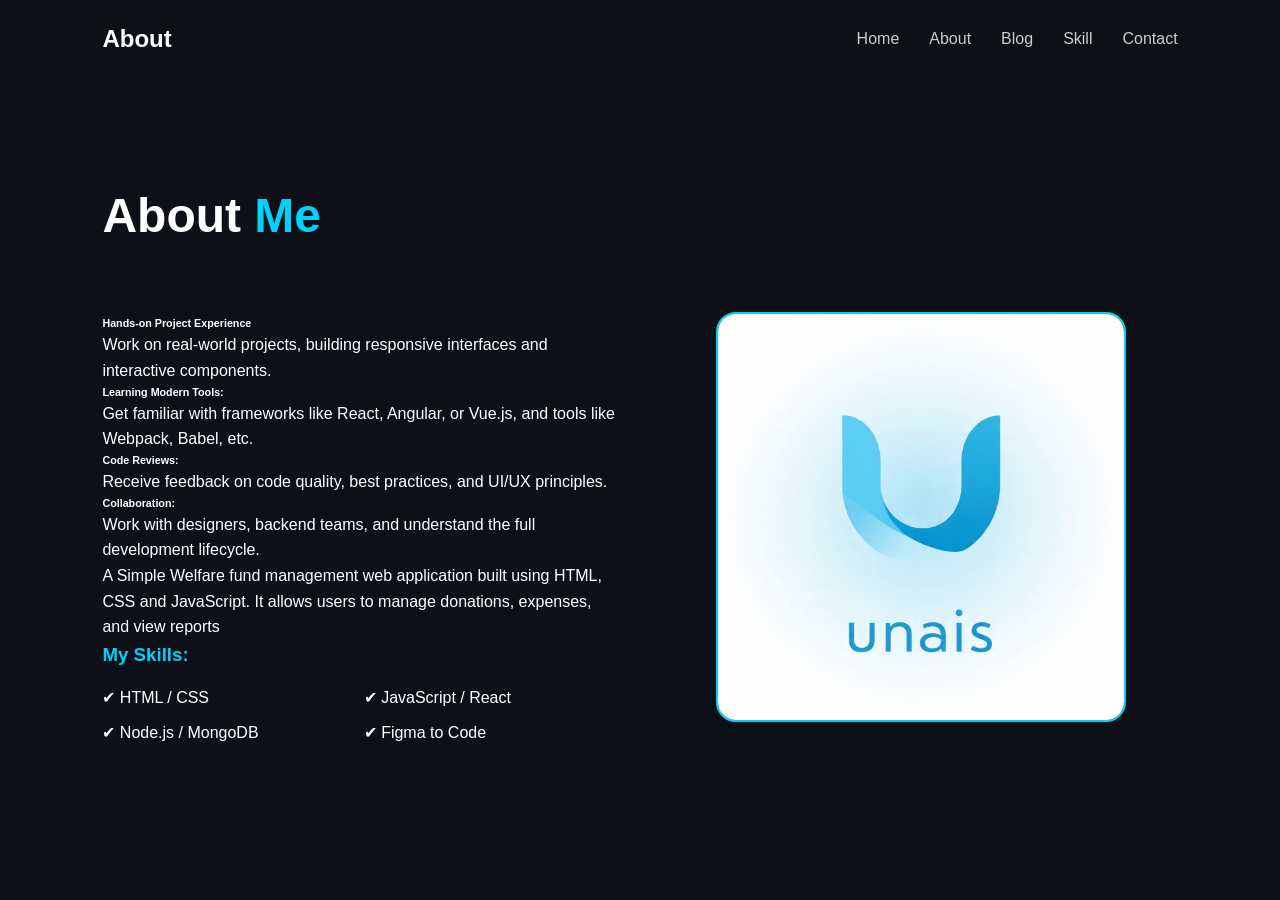
==== about.html @ 186838fe "Portfolio website A Responsive portfolio project demonstrating web development skills with HTML and " ====
<!DOCTYPE html>
<html lang="en">
<head>
    <meta charset="UTF-8">
    <meta name="viewport" content="width=device-width, initial-scale=1.0">
    <title>About Me | Portfolio</title>
    <link rel="stylesheet" href="style.css">
</head>
<body>
    <nav>
        <div class="logo"><span> About</span></div>
        <ul>
            <li><a href="index.html">Home</a></li>
            <li><a href="about.html" class="active">About</a></li>
            
            <li><a href="blog.html">Blog</a></li>
            <li><a href="skill.html">Skill</a></li>
            <li><a href="contact.html" class="btn-contact">Contact</a></li>
        </ul>
    </nav>

    <section class="container about-section" style="padding: 100px 8%;">
        <h2 style="font-size: 3rem;">About <span class="highlight">Me</span></h2>
        <div style="display: flex; gap: 50px; align-items: center; margin-top: 40px;">
            <div style="flex: 1;">
                <p style="color: #ccc; font-size: 1.1rem; margin-bottom: 20px;">
                <h6>Hands-on Project Experience</h6>
                <p> Work on real-world projects, building responsive interfaces and interactive components.</p>
                 <h6> Learning Modern Tools:</h6>
                 <p>Get familiar with frameworks like React, Angular, or Vue.js, and tools like Webpack, Babel, etc.</p>
                 <h6>Code Reviews:</h6> 
                 <p>Receive feedback on code quality, best practices, and UI/UX principles.</p>
                <h6>Collaboration:</h6> 
                <p>Work with designers, backend teams, and understand the full development lifecycle.</p>
                <p>A Simple Welfare fund management web application built using HTML, CSS and JavaScript. It allows users to manage donations, expenses, and view reports</p>
                <a href="https://unaismuhammad123-cloud.github.io/Fund-Management-System/" target="_blank"></a>
                <h3 class="highlight">My Skills:</h3>
                <ul style="list-style: none; margin-top: 15px; display: grid; grid-template-columns: 1fr 1fr; gap: 10px;">
                    <li>✔ HTML / CSS </li>
                    <li>✔ JavaScript / React</li>
                    <li>✔ Node.js / MongoDB</li>
                    <li>✔ Figma to Code</li>
                </ul>
            </div>
            <div style="flex: 1; text-align: center;">
                <img src="logo.jpeg" alt="About Image" style="border-radius: 20px; border: 2px solid #00d2ff; width: 80%;">
            </div>
        </div>
    </section>
</body>
</html>
---- style.css ----
/* General Styles */
* {
    margin: 0;
    padding: 0;
    box-sizing: border-box;
    font-family: 'Segoe UI', Tahoma, Geneva, Verdana, sans-serif;
}

body {
    background-color: #0d1117; /* Dark Background */
    color: #ffffff;
    line-height: 1.6;
}

.highlight {
    color: #00d2ff; /* Teal/Cyan color from your image */
}
.logo-image {
    position: absolute;
    top: 0;
    left: 0;
}

/* Navbar */
nav {
    display: flex;
    justify-content: space-between;
    align-items: center;
    padding: 20px 8%;
    background: rgba(13, 17, 23, 0.95);
    position: sticky;
    top: 0;
    z-index: 100;
}

.logo {
    font-size: 1.5rem;
    font-weight: bold;
}

nav ul {
    display: flex;
    list-style: none;
}

nav ul li {
    margin-left: 30px;
}

nav ul li a {
    text-decoration: none;
    color: #ccc;
    transition: 0.3s;
}

nav ul li a:hover {
    color: #00d2ff;
}

/* Hero Section */
.hero {
    height: 80vh;
    display: flex;
    align-items: center;
    justify-content: space-between;
    padding: 0 8%;
}

.hero-content h1 {
    font-size: 3.5rem;
    margin-bottom: 10px;
}

.hero-content p {
    font-size: 1.2rem;
    color: #8b949e;
    max-width: 500px;
    margin-bottom: 20px;
}

.primary-btn {
    background: #00d2ff;
    border: none;
    padding: 12px 25px;
    border-radius: 5px;
    font-weight: bold;
    cursor: pointer;
    margin-right: 15px;
}

.secondary-btn {
    background: transparent;
    border: 1px solid #00d2ff;
    color: #00d2ff;
    padding: 12px 25px;
    border-radius: 5px;
    cursor: pointer;
}

/* Project Cards */
.projects {
    padding: 50px 8%;
    text-align: center;
}

.projects h2 {
    font-size: 2.5rem;
    margin-bottom: 40px;
}

.project-grid {
    display: grid;
    grid-template-columns: repeat(auto-fit, minmax(300px, 1fr));
    gap: 20px;
}

.project-card {
    background: #161b22;
    padding: 15px;
    border-radius: 10px;
    border: 1px solid #30363d;
    transition: transform 0.3s;
}

.project-card:hover {
    transform: translateY(-10px);
    border-color: #00d2ff;
}

.project-card img {
    width: 100%;
    border-radius: 5px;
    margin-bottom: 15px;
}
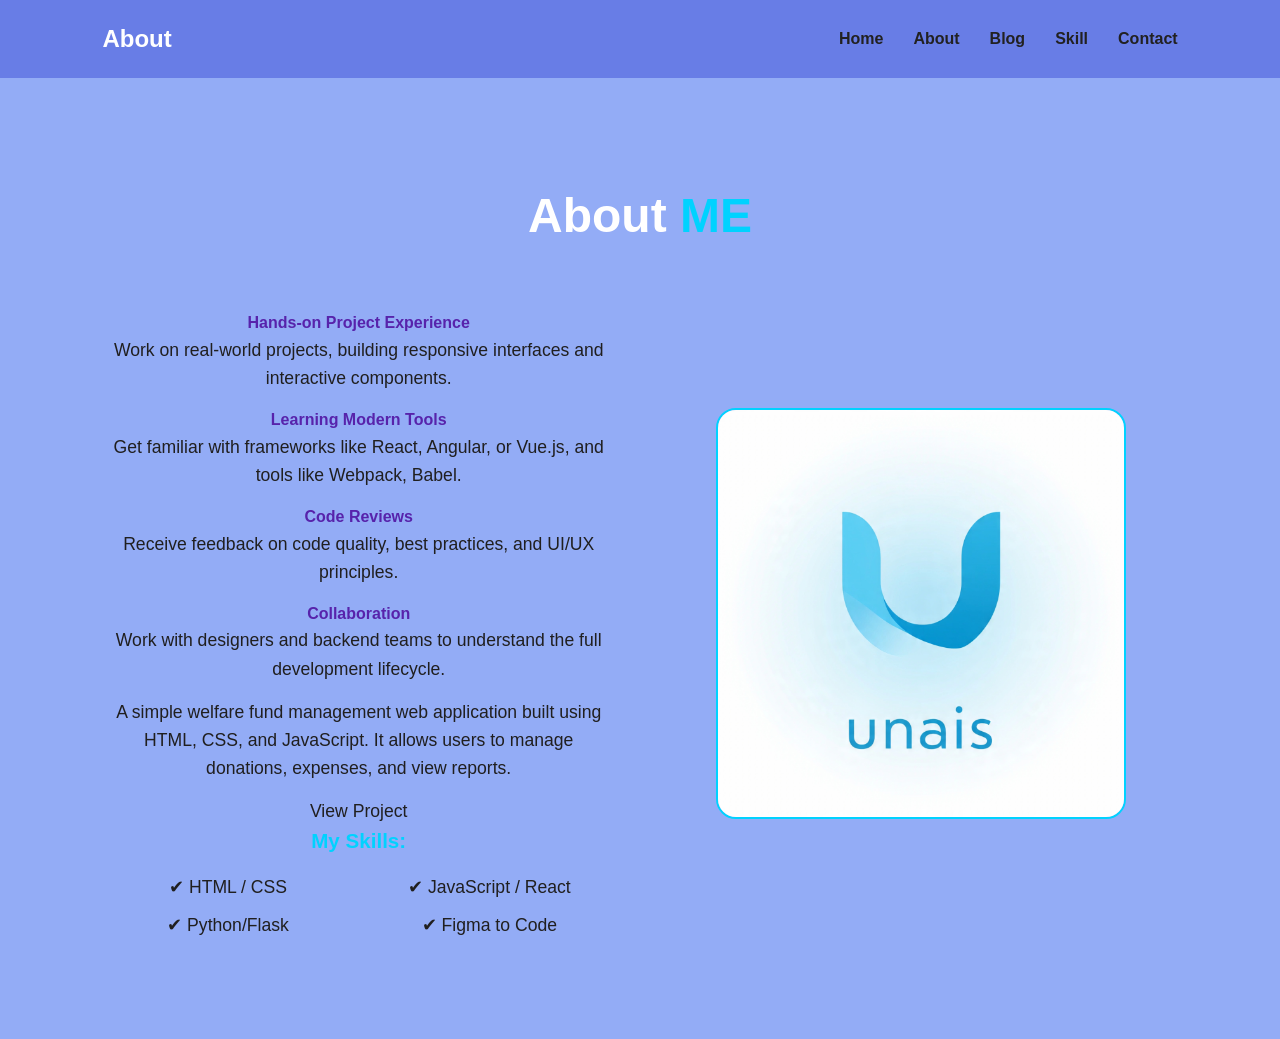
==== commit e15a91d8: "Add files via upload" ====
--- a/about.html
+++ b/about.html
@@ -7,45 +7,67 @@
     <link rel="stylesheet" href="style.css">
 </head>
 <body>
-    <nav>
-        <div class="logo"><span> About</span></div>
-        <ul>
-            <li><a href="index.html">Home</a></li>
-            <li><a href="about.html" class="active">About</a></li>
-            
-            <li><a href="blog.html">Blog</a></li>
-            <li><a href="skill.html">Skill</a></li>
-            <li><a href="contact.html" class="btn-contact">Contact</a></li>
-        </ul>
-    </nav>
 
-    <section class="container about-section" style="padding: 100px 8%;">
-        <h2 style="font-size: 3rem;">About <span class="highlight">Me</span></h2>
-        <div style="display: flex; gap: 50px; align-items: center; margin-top: 40px;">
-            <div style="flex: 1;">
-                <p style="color: #ccc; font-size: 1.1rem; margin-bottom: 20px;">
-                <h6>Hands-on Project Experience</h6>
-                <p> Work on real-world projects, building responsive interfaces and interactive components.</p>
-                 <h6> Learning Modern Tools:</h6>
-                 <p>Get familiar with frameworks like React, Angular, or Vue.js, and tools like Webpack, Babel, etc.</p>
-                 <h6>Code Reviews:</h6> 
-                 <p>Receive feedback on code quality, best practices, and UI/UX principles.</p>
-                <h6>Collaboration:</h6> 
-                <p>Work with designers, backend teams, and understand the full development lifecycle.</p>
-                <p>A Simple Welfare fund management web application built using HTML, CSS and JavaScript. It allows users to manage donations, expenses, and view reports</p>
-                <a href="https://unaismuhammad123-cloud.github.io/Fund-Management-System/" target="_blank"></a>
-                <h3 class="highlight">My Skills:</h3>
-                <ul style="list-style: none; margin-top: 15px; display: grid; grid-template-columns: 1fr 1fr; gap: 10px;">
-                    <li>✔ HTML / CSS </li>
-                    <li>✔ JavaScript / React</li>
-                    <li>✔ Node.js / MongoDB</li>
-                    <li>✔ Figma to Code</li>
-                </ul>
-            </div>
-            <div style="flex: 1; text-align: center;">
-                <img src="logo.jpeg" alt="About Image" style="border-radius: 20px; border: 2px solid #00d2ff; width: 80%;">
-            </div>
+<nav>
+    <div class="logo"><span>About</span></div>
+    <ul>
+        <li><a href="index.html">Home</a></li>
+        <li><a href="about.html" class="active">About</a></li>
+        <li><a href="blog.html">Blog</a></li>
+        <li><a href="skills.html">Skill</a></li>
+        <li><a href="contact.html" class="btn-contact">Contact</a></li>
+    </ul>
+</nav>
+
+<section class="container about-section">
+    <h2>About <span class="highlight">ME</span></h2>
+
+    <div class="about-content">
+
+        <!-- Left Content -->
+        <div class="about-text">
+
+            <h6>Hands-on Project Experience</h6>
+            <p>Work on real-world projects, building responsive interfaces and interactive components.</p>
+
+            <h6>Learning Modern Tools</h6>
+            <p>Get familiar with frameworks like React, Angular, or Vue.js, and tools like Webpack, Babel.</p>
+
+            <h6>Code Reviews</h6>
+            <p>Receive feedback on code quality, best practices, and UI/UX principles.</p>
+
+            <h6>Collaboration</h6>
+            <p>Work with designers and backend teams to understand the full development lifecycle.</p>
+
+            <p>
+                A simple welfare fund management web application built using HTML, CSS, and JavaScript.
+                It allows users to manage donations, expenses, and view reports.
+            </p>
+
+            <a>
+               View Project
+            </a>
+
+            <h3 class="highlight">My Skills:</h3>
+
+            <ul class="skills-list">
+                <li>✔ HTML / CSS</li>
+                <li>✔ JavaScript / React</li>
+                <li>✔ Python/Flask</li>
+                <li>✔ Figma to Code</li>
+            </ul>
+
         </div>
-    </section>
+
+        <!-- Right Image -->
+        <div class="about-image">
+            <img src="logo.jpeg" alt="About Image">
+        </div>
+
+    </div>
+</section>
+
+    <script src="script.js"></script>
+
 </body>
 </html>
--- a/style.css
+++ b/style.css
@@ -2,19 +2,251 @@
 * {
     margin: 0;
     padding: 0;
+    text-align: center;
     box-sizing: border-box;
     font-family: 'Segoe UI', Tahoma, Geneva, Verdana, sans-serif;
 }
 
 body {
-    background-color: #0d1117; /* Dark Background */
-    color: #ffffff;
+    background-color: #93acf6;
+    /* Dark Background */
+    color: white;
     line-height: 1.6;
 }
 
+
+/* ================= GLOBAL ================= */
+
+/* Highlight text */
 .highlight {
-    color: #00d2ff; /* Teal/Cyan color from your image */
-}
+    color: #2170cb;
+}
+
+/* Common Section Spacing */
+section {
+    padding: 80px 8%;
+}
+
+/* Social meda section */
+.social-section {
+    text-align: left;
+    padding: 25px 30%;
+
+}
+
+.social-section h2 {
+    margin-bottom: 30px;
+}
+
+.social-icons {
+    display: flex;
+    justify-content: center;
+    gap: 20px;
+}
+
+.icon {
+    width: 55px;
+    height: 55px;
+    display: flex;
+    align-items: center;
+    justify-content: center;
+    border-radius: 50%;
+    background: #1b2735;
+    color: wheat;
+    font-size: 22px;
+    transition: 0.3s ease;
+    text-decoration: none;
+}
+
+.icon:hover {
+    transform: translateY(-8px);
+}
+
+.facebook:hover {
+    background: #1877f2;
+}
+
+.linkedin:hover {
+    background: #0077b5;
+}
+
+.instagram:hover {
+    background: #e1306c;
+}
+
+
+
+/* Common Card */
+.project-card {
+    background: #111;
+    padding: 20px;
+    border-radius: 10px;
+    transition: 0.3s;
+}
+
+.project-card:hover {
+    transform: translateY(-5px);
+}
+
+/* ================= BLOG ================= */
+
+.blog-section h2 {
+    margin-bottom: 40px;
+}
+
+/* Grid layout (used in blog + skills) */
+.project-grid,
+.skills-container {
+    display: grid;
+    grid-template-columns: repeat(auto-fit, minmax(250px, 1fr));
+    gap: 25px;
+}
+
+/* Blog image */
+.project-card img {
+    width: 100%;
+    border-radius: 10px;
+}
+
+/* Blog heading */
+.project-card h3 {
+    margin: 10px 0;
+}
+
+/* Read more link */
+.read-more {
+    color: #00d2ff;
+    text-decoration: none;
+    font-weight: bold;
+    display: block;
+    margin-top: 10px;
+}
+
+/* ================= ABOUT ================= */
+
+.about-section {
+    padding: 100px 8%;
+}
+
+.about-section h2 {
+    font-size: 3rem;
+}
+
+/* Layout */
+.about-content {
+    display: flex;
+    gap: 50px;
+    align-items: center;
+    margin-top: 40px;
+    flex-wrap: wrap;
+}
+
+/* Text */
+.about-text {
+    flex: 1;
+    color: #201f1f;
+    font-size: 1.1rem;
+}
+
+.about-text h6 {
+    margin-top: 15px;
+    color: #5723ab;
+    font-size: 1rem;
+}
+
+.about-text p {
+    margin-bottom: 15px;
+}
+
+/* Skills list inside About */
+.skills-list {
+    list-style: none;
+    margin-top: 15px;
+    display: grid;
+    grid-template-columns: 1fr 1fr;
+    gap: 10px;
+}
+
+/* Image */
+.about-image {
+    flex: 1;
+    text-align: center;
+}
+
+.about-image img {
+    width: 80%;
+    border-radius: 20px;
+    border: 2px solid #00d2ff;
+}
+
+/* Button link */
+.project-link {
+    display: inline-block;
+    margin: 15px 0;
+    color: #00d2ff;
+    text-decoration: none;
+    font-weight: bold;
+}
+
+/* ================= SKILLS ================= */
+
+.skills-section h2 {
+    text-align: center;
+    font-size: 2.5rem;
+    margin-bottom: 50px;
+}
+
+/* Skill block */
+.skill {
+    margin-top: 20px;
+}
+
+/* Progress bar */
+.progress-bar {
+    background: #2c7eb1;
+    height: 10px;
+    border-radius: 5px;
+    margin-bottom: 15px;
+    overflow: hidden;
+}
+
+/* Progress fill */
+.progress {
+    height: 100%;
+    border-radius: 5px;
+    background: #00d2ff;
+}
+
+/* Skill Levels */
+.progress.html {
+    width: 95%;
+}
+
+.progress.js {
+    width: 85%;
+}
+
+.progress.react {
+    width: 80%;
+}
+
+.progress.python {
+    width: 80%
+}
+
+.progress.figma {
+    width: 90%;
+}
+
+.progress.git {
+    width: 85%;
+}
+
+.highlight {
+    color: #00d2ff;
+    /* Teal/Cyan color from your image */
+}
+
 .logo-image {
     position: absolute;
     top: 0;
@@ -27,7 +259,7 @@
     justify-content: space-between;
     align-items: center;
     padding: 20px 8%;
-    background: rgba(13, 17, 23, 0.95);
+    background: rgba(102, 123, 229, 0.95);
     position: sticky;
     top: 0;
     z-index: 100;
@@ -49,12 +281,13 @@
 
 nav ul li a {
     text-decoration: none;
-    color: #ccc;
+    color: #222121;
+    font-weight: bold;
     transition: 0.3s;
 }
 
 nav ul li a:hover {
-    color: #00d2ff;
+    color: #125d6e;
 }
 
 /* Hero Section */
@@ -73,7 +306,7 @@
 
 .hero-content p {
     font-size: 1.2rem;
-    color: #8b949e;
+    color: #151617;
     max-width: 500px;
     margin-bottom: 20px;
 }
@@ -90,8 +323,8 @@
 
 .secondary-btn {
     background: transparent;
-    border: 1px solid #00d2ff;
-    color: #00d2ff;
+    border: 1px solid #477984;
+    color: #16191a;
     padding: 12px 25px;
     border-radius: 5px;
     cursor: pointer;
@@ -131,4 +364,20 @@
     width: 100%;
     border-radius: 5px;
     margin-bottom: 15px;
+}
+
+input,
+textarea {
+    width: 100%;
+    padding: 15px;
+    margin-bottom: 20px;
+    background: #d8dbdf;
+    border: 1px solid #30363d;
+    color: white;
+    border-radius: 5px;
+}
+
+form {
+    max-width: 600px;
+    margin: 50px auto;
 }
